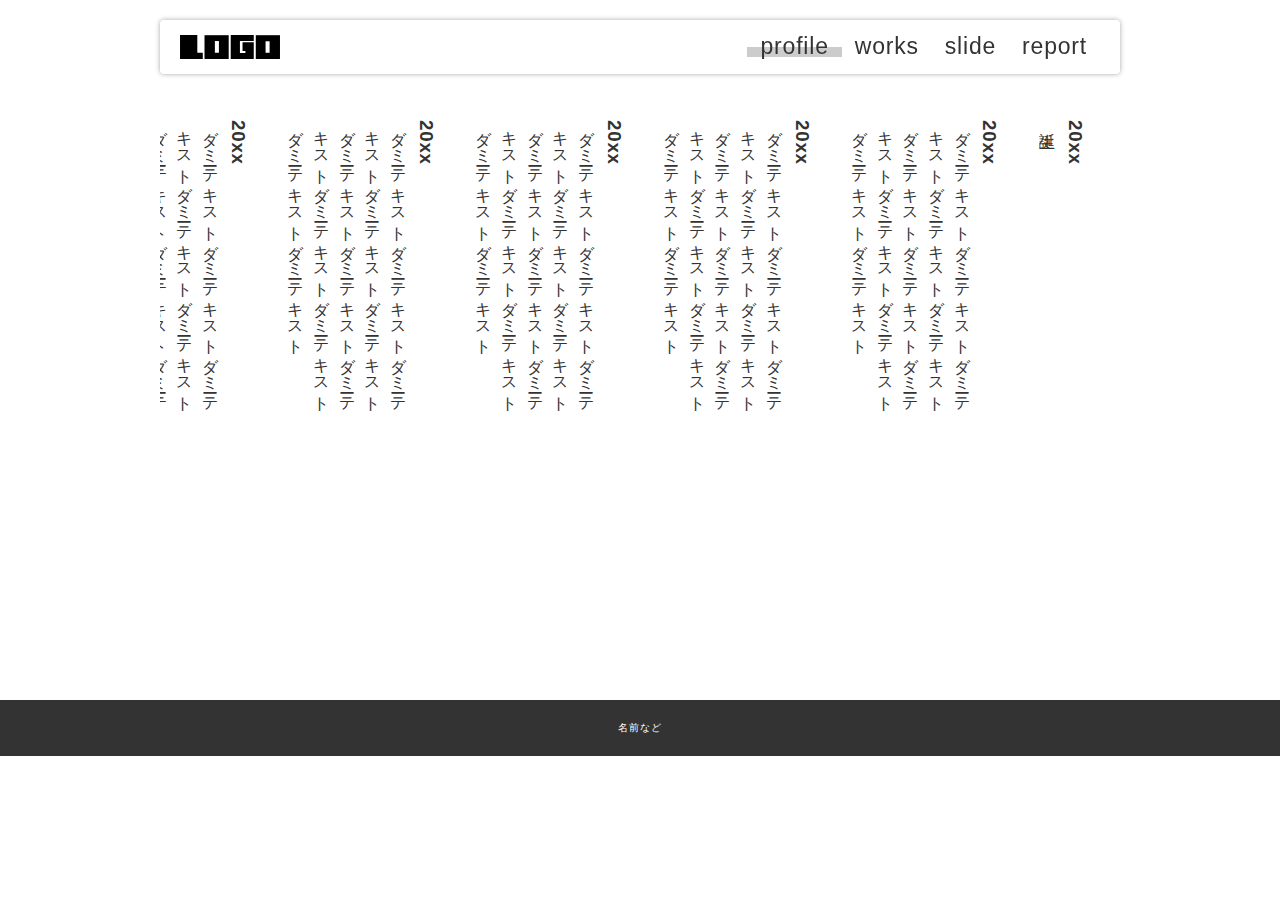
==== profile.html @ c4fc2700 "Initial commit" ====
<!DOCTYPE html>
<html lang="ja">
  <head>
    <meta charset="UTF-8" />
    <meta http-equiv="X-UA-Compatible" content="IE=edge" />
    <meta name="viewport" content="width=device-width, initial-scale=1.0" />
    <link rel="stylesheet" href="./css/style.css" />

    <!-- cdnからjquery読み込み -->
    <script
      src="https://code.jquery.com/jquery-3.6.0.js"
      integrity="sha256-H+K7U5CnXl1h5ywQfKtSj8PCmoN9aaq30gDh27Xc0jk="
      crossorigin="anonymous"
    ></script>
    <script src="./js/main.js"></script>
    <title>プロフィールページ</title>
  </head>
  <body class="contents_page">
    <header>
      <div class="inner">
        <div id="menu_btn"></div>
        <p id="header_logo">
          <a href="./index.html"><img src="./images/logo.svg" alt="" /></a>
        </p>
        <ul id="global_menu">
          <li class="current"><a href="./profile.html">profile</a></li>
          <li><a href="./works.html">works</a></li>
          <li><a href="./slide.html">slide</a></li>
          <li><a href="./report.html">report</a></li>
        </ul>
      </div>
    </header>

    <div class="contents">
      <section>
        <div class="profile_container">
          <h3>20xx</h3>
          <div>誕生</div>
          <h3>20xx</h3>
          <div>
            ダミーテキストダミーテキストダミーテキストダミーテキストダミーテキストダミーテキストダミーテキストダミーテキストダミーテキストダミーテキストダミーテキストダミーテキスト
          </div>
          <h3>20xx</h3>
          <div>
            ダミーテキストダミーテキストダミーテキストダミーテキストダミーテキストダミーテキストダミーテキストダミーテキストダミーテキストダミーテキストダミーテキストダミーテキスト
          </div>
          <h3>20xx</h3>
          <div>
            ダミーテキストダミーテキストダミーテキストダミーテキストダミーテキストダミーテキストダミーテキストダミーテキストダミーテキストダミーテキストダミーテキストダミーテキスト
          </div>
          <h3>20xx</h3>
          <div>
            ダミーテキストダミーテキストダミーテキストダミーテキストダミーテキストダミーテキストダミーテキストダミーテキストダミーテキストダミーテキストダミーテキストダミーテキスト
          </div>
          <h3>20xx</h3>
          <div>
            ダミーテキストダミーテキストダミーテキストダミーテキストダミーテキストダミーテキストダミーテキストダミーテキストダミーテキストダミーテキストダミーテキストダミーテキスト
          </div>
          <h3>20xx</h3>
          <div>
            ダミーテキストダミーテキストダミーテキストダミーテキストダミーテキストダミーテキストダミーテキストダミーテキストダミーテキストダミーテキストダミーテキストダミーテキスト
          </div>
          <h3>20xx</h3>
          <div>
            ダミーテキストダミーテキストダミーテキストダミーテキストダミーテキストダミーテキストダミーテキストダミーテキストダミーテキストダミーテキストダミーテキストダミーテキスト
          </div>
          <h3>20xx</h3>
          <div>
            ダミーテキストダミーテキストダミーテキストダミーテキストダミーテキストダミーテキストダミーテキストダミーテキストダミーテキストダミーテキストダミーテキストダミーテキスト
          </div>
          <h3>20xx</h3>
          <div>
            ダミーテキストダミーテキストダミーテキストダミーテキストダミーテキストダミーテキストダミーテキストダミーテキストダミーテキストダミーテキストダミーテキストダミーテキスト
          </div>
          <h3>20xx</h3>
          <div>
            ダミーテキストダミーテキストダミーテキストダミーテキストダミーテキストダミーテキストダミーテキストダミーテキストダミーテキストダミーテキストダミーテキストダミーテキスト
          </div>
          <h3>20xx</h3>
          <div>
            ダミーテキストダミーテキストダミーテキストダミーテキストダミーテキストダミーテキストダミーテキストダミーテキストダミーテキストダミーテキストダミーテキストダミーテキスト
          </div>
          <h3>20xx</h3>
          <div>
            ダミーテキストダミーテキストダミーテキストダミーテキストダミーテキストダミーテキストダミーテキストダミーテキストダミーテキストダミーテキストダミーテキストダミーテキスト
          </div>
        </div>
      </section>
    </div>

    <footer>名前など</footer>
  </body>
</html>
---- css/style.css ----
@charset "UTF-8";
/*======================================================
基本 全体の設定
======================================================*/
* {
  box-sizing: border-box;
  margin: 0;
  padding: 0;
}

html,
body {
  height: 100%;
  font-feature-settings: "palt";
  background-color: #fff;
  position: relative;
}

body {
  font-size: 16px;
  line-height: 1.6;
  font-family: "游ゴシック体", YuGothic, "游ゴシック", "Yu Gothic", "ヒラギノ角ゴ ProN W3", "Hiragino Kaku Gothic ProN", "メイリオ", Meiryo, sans-serif;
  color: #333333;
  letter-spacing: 0.05em;
}

a {
  color: inherit;
  transition: 0.3s all;/* 値が変わった場合、0.3秒かけて変化する */
}

/* a:hoverはマウスオーバーしたときのセレクタ */
a:hover {
  opacity: 0.7;
}

/* 画像は親要素からはみ出さないように最大幅を100%に */
img {
  max-width: 100%;
  height: auto;
}

/* リストの先頭に・がつかないように */
li {
  list-style: none;
}

@media (min-width: 901px) {
  .sp_only {
    display: none !important;
  }
}

@media (max-width: 900px) {
  .pc_only {
    display: none !important;
  }
}




/*======================================================
header
======================================================*/
header {
  position: fixed;/* position: fixedにするとスクロールしても同じ位置に表示される */
  z-index: 2; /* z-indexはレイヤーの前後関係。数字が大きくなるほど手前 */
  max-width: 1000px;/* max-widthは最大幅 ウィンドウが小さくなればそれに合わせてせまくなる */
  top: 0;
  left: 0;
  right: 0;
  margin: auto;
}

header a {
  display: block;
  text-decoration: none;/* a要素にもともと付く下線をなしに */
}

header .inner {
  background-color: #fff;
  position: relative;
  display: flex;
  justify-content: space-between;
  padding: 15px 20px;
  box-shadow: 0px 0px 5px rgba(0, 0, 0, 0.35);
  border-radius: 4px;
  margin: 20px;
}

/* ロゴ */
#header_logo img {
  display: block;
  width: 100px;
}

/* メニュー */
#global_menu {
  display: flex;
  font-size: 23px;
  position: relative;
}



#global_menu a {
  padding: 0px 13px;
  line-height: 1;
  position: relative;
}

#global_menu li {
  position: relative;
}

#global_menu li.current::before {
  content: "";
  bottom: 2px;
  position: absolute;
  width: 100%;
  height: 10px;
  background-color: #ccc;
}

#menu_btn{
  position: absolute;
  width: 40px;
  height: 40px;
  border-radius: 20px;
  right: 10px;
  top: 7px;
  background-color: #ccc;
  z-index: 30;
  cursor: pointer;
  display: none;
}

/* レスポンシブ */
@media (max-width: 900px) {
  header .inner {
    flex-direction: column;
  }

  #global_menu {
    flex-direction: column;
    display: none;
  }

  .open_menu #global_menu {
    display: flex;
  }

  #global_menu li a{
    padding: 10px 0;
    text-align: center;
  }

  #menu_btn{
    display: block;
  }
}

/*======================================================
footer
======================================================*/
footer {
  background-color: #333;
  color: #fff;
  text-align: center;
  padding: 20px;
  font-size: 10px;
}


/*======================================================
コンテンツ共通
======================================================*/

body.contents_page {/* classにcontents_pageが指定されているbodyタグ */
  padding-top: 100px;
}

.sec{
  margin-bottom: 40px;
}

.contents {
  max-width: 1000px;
  min-height: 600px;
  padding: 20px;
  margin: auto;
}

/* =================================================
トップページ
================================================= */
.top_eye_catch {
  height: 500px;
  color: #fff;
  font-weight: bold;
  background-image: url(../images/top.jpg);/* 背景画像 */
  background-size: cover;/* 背景画像のサイズ 要素いっぱいに表示 */
  background-position: center center;/* 背景画像の位置 */
  background-attachment: fixed;/* スクロールしたときの背景画像の位置 固定 */
  
  /* 上下左右中央テクニック https://ics.media/entry/17522/ */
  display: flex;
  align-items: center;
  justify-content: center;
}

.link_menu{
  padding-top: 10px;
}

.each_link{
  display: flex;
}

.each_link .link_pic{
  width: 200px;
}

.each_link .link_txt{
  margin-left: 30px;
  flex: 1;
}

.each_link .link_title{
  font-weight: bold;
  padding-bottom: 5px;
  margin-bottom: 5px;
  border-bottom: 1px solid #333;
}

a.link_btn{
  text-decoration: none;
  font-weight: bold;
  display: block;
  margin: 30px 0;
  border: 2px solid #666;
  padding: 5px;
  text-align: center;
  border-radius: 50px;
  width: 200px;
}

a.link_btn:hover{/* classがlink_btnのaタグのマウスオーバー時 */
  opacity: 1;/* 半透明にならないように上書き */
  border-radius: 0;
  color: #fff;
  background-color: #333;
}

/* =================================================
worksページ
================================================= */

.thumb_list {
  display: flex;
  flex-wrap: wrap;
  margin: 0 -10px;
}

.thumb_list li {
  width: 25%;
  padding: 10px;
}

@media (max-width: 900px) {
  .thumb_list li {
    width: 50%;
  }
}

@media (max-width: 500px) {
  .thumb_list li {
    width: 100%;
  }
}

.thumb_list li a {
  display: block;
  height: 120px;
  border: 1px solid #ccc;
  opacity: 1;
  overflow: hidden;/* はみ出た部分は隠す */
}

.thumb_list li a img {
  display: block;
  width: 100%;
  height: 100%;
  object-fit: cover;
  object-position: center center;
  
  transition: 0.4s all;
}

/* マウスオーバー時、中の画像が1.3倍になって10度傾く */
.thumb_list li a:hover img{
  transform: scale(1.3) rotate(10deg);
}

/*======================================================
reportページ
======================================================*/

.report_eye_catch {
  height: 300px;
  background-image: url(../images/report.jpg);
  background-size: cover;
  background-position: center center;
  display: flex;
  align-items: center;
  justify-content: center;
  color: #fff;
  font-weight: bold;
}

.report {
  border: 1px solid #ccc;
  padding: 40px;
}

.report .outline {
  margin-bottom: 40px;
  display: flex;
}

@media (max-width: 900px) {
  .report .outline {
    display: block;
  }
}

.report .outline .pic {
  width: 45%;
  border: 3px solid #999;
}

.report .outline .txt {
  flex: 1;
  padding-left: 20px;
}

.report h1 {
  margin-bottom: 20px;
  padding-left: 10px;
  border-left: 5px solid #ff9a02;
}

.ex_link {
  display: inline-block;
  position: relative;
  padding: 4px;
  padding-left: 26px;
}

.ex_link::before {
  box-sizing: border-box;
  content: "";
  display: block;
  width: 20px;
  height: 14px;
  border: 3px solid #666;
  border-radius: 3px;
  position: absolute;
  left: 0;
  top: 0;
  bottom: 0;
  margin: auto;
}

/* =================================================
profileページ
================================================= */
.profile_container{
  writing-mode: vertical-rl;
  width: 100%;
  height: 300px;
  overflow: auto;
}

.profile_container h3{
  margin-right: 30px;
}



/*======================================================
汎用
======================================================*/
.mb_m {
  margin-bottom: 20px;
}
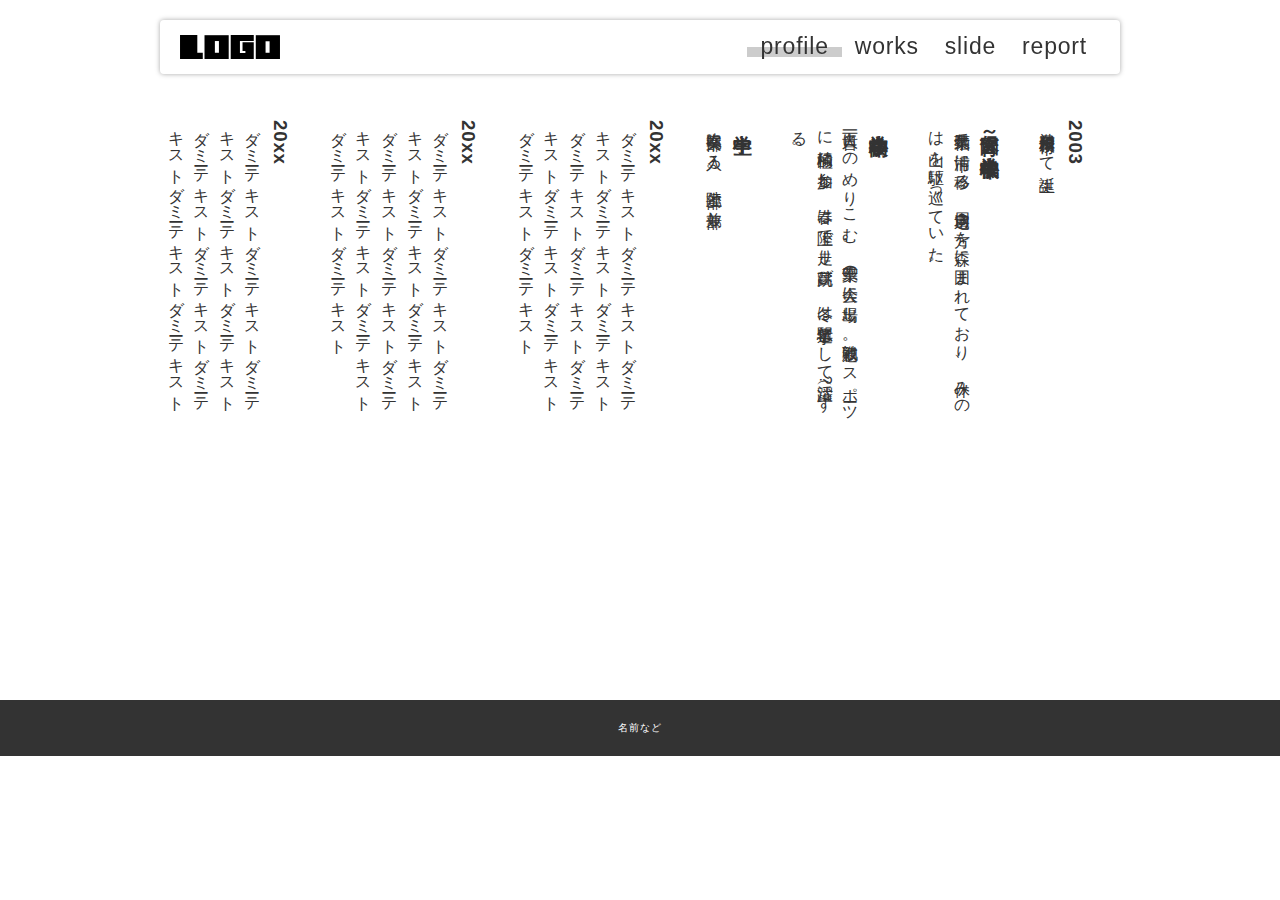
==== commit a8854d70: "各種変更" ====
--- a/profile.html
+++ b/profile.html
@@ -34,19 +34,20 @@
     <div class="contents">
       <section>
         <div class="profile_container">
-          <h3>20xx</h3>
-          <div>誕生</div>
-          <h3>20xx</h3>
+          <h3>2003</h3>
+          <div>神奈川県相模原市にて誕生</div>
+          <h3>保育園～小学校低学年</h3>
           <div>
-            ダミーテキストダミーテキストダミーテキストダミーテキストダミーテキストダミーテキストダミーテキストダミーテキストダミーテキストダミーテキストダミーテキストダミーテキスト
+            千葉県袖ケ浦市に移る。自宅周辺３方を森に囲まれており、休みの日は山を駆け巡っていた。
           </div>
-          <h3>20xx</h3>
+          <h3>小学校高学年</h3>
           <div>
-            ダミーテキストダミーテキストダミーテキストダミーテキストダミーテキストダミーテキストダミーテキストダミーテキストダミーテキストダミーテキストダミーテキストダミーテキスト
+            百人一首にのめりこむ。千葉県の大会に出場し、初戦敗退。
+            スポーツに積極的に参加し、春は陸上で走り高跳び、冬は駅伝選手として活躍（?）する。
           </div>
-          <h3>20xx</h3>
+          <h3>中学生</h3>
           <div>
-            ダミーテキストダミーテキストダミーテキストダミーテキストダミーテキストダミーテキストダミーテキストダミーテキストダミーテキストダミーテキストダミーテキストダミーテキスト
+          吹奏楽部に入る。陸上部と兼部し
           </div>
           <h3>20xx</h3>
           <div>
--- a/css/style.css
+++ b/css/style.css
@@ -199,7 +199,7 @@
   height: 500px;
   color: #fff;
   font-weight: bold;
-  background-image: url(../images/top.jpg);/* 背景画像 */
+  background-image: url(../images/1657693103679.jpg);/* 背景画像 */
   background-size: cover;/* 背景画像のサイズ 要素いっぱいに表示 */
   background-position: center center;/* 背景画像の位置 */
   background-attachment: fixed;/* スクロールしたときの背景画像の位置 固定 */
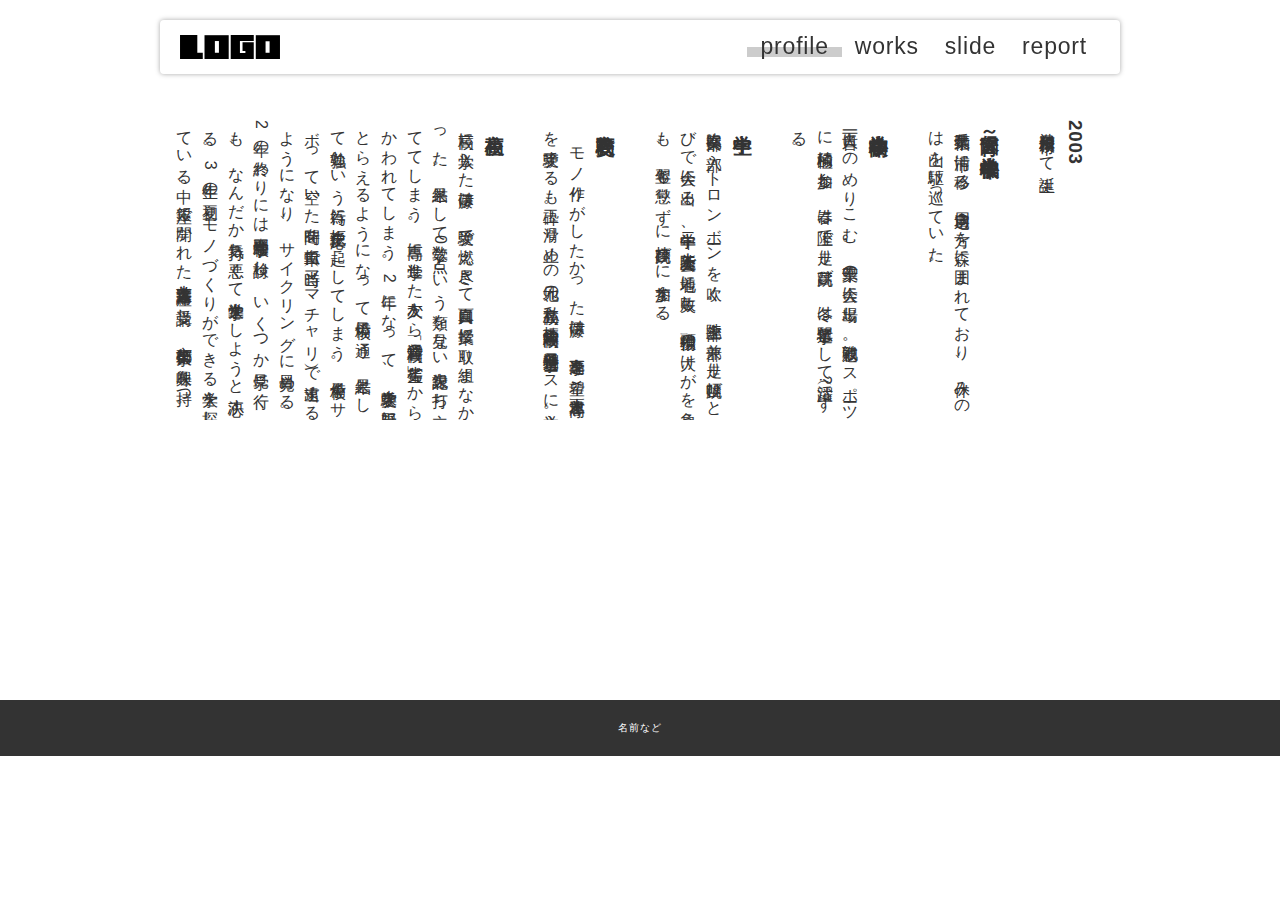
==== commit 8401925e: "itogh" ====
--- a/profile.html
+++ b/profile.html
@@ -47,43 +47,30 @@
           </div>
           <h3>中学生</h3>
           <div>
-          吹奏楽部に入る。陸上部と兼部し
+          吹奏楽部に入部、トロンボーンを吹く。陸上部を兼部、走り幅跳びと棒高跳びで大会に出る。
+          中学二年、新人陸上大会で着地に失敗し、頸椎損傷の大けがを負うも、翌年も懲りずに棒高跳びに参加する。
           </div>
-          <h3>20xx</h3>
+          <h3>高校受験</h3>
           <div>
-            ダミーテキストダミーテキストダミーテキストダミーテキストダミーテキストダミーテキストダミーテキストダミーテキストダミーテキストダミーテキストダミーテキストダミーテキスト
+          　モノ作りがしたかった伊藤は、高専進学を希望、木更津高専と東京都立産業技術高専を受験するも玉砕。滑り止めの地元の私立高校、拓殖大学紅陵高校の普通科特別進学コースに入学。
           </div>
-          <h3>20xx</h3>
+          <h3>高校生</h3>
           <div>
-            ダミーテキストダミーテキストダミーテキストダミーテキストダミーテキストダミーテキストダミーテキストダミーテキストダミーテキストダミーテキストダミーテキストダミーテキスト
+            高校に入学した伊藤は、受験で燃え尽きて真面目に授業に取り組まなかった。結果として数学0点という類を見ない大記録を打ち立ててしまう。高専に進学した友人から「普通科高校の劣等生」とからかわれてしまう。
+            2年になって、大学受験を視野にとらえるようになって予備校に通う。結果として勉強という行為に拒絶反応を起こしてしまう。予備校をサボって空いた時間を自転車で（当時ママチャリ）で遠出するようになり、サイクリングに目覚める。2年の終わりには専門学校進学も検討し、いくつか見学に行くも、なんだか気持ち悪くて大学進学をしようと決心する。
+            3年生の初夏、モノづくりができる大学を探している中、銀座で開かれた美大芸大進路講座を受講し、京都芸術大学に興味を持つ。
           </div>
-          <h3>20xx</h3>
+          <h3>大学受験</h3>
           <div>
-            ダミーテキストダミーテキストダミーテキストダミーテキストダミーテキストダミーテキストダミーテキストダミーテキストダミーテキストダミーテキストダミーテキストダミーテキスト
+            秋、体験授業型選抜１期受験一週間前、４０度の熱を出して寝込んでいた。京都に前日入りした時点で少し熱っぽかったが、当日は何とか熱が下がっていた。
+            前日までほとんど何も食べられておらず、そのうえ緊張して上がっていたので、今でも当日に何をして、何を口走ったのか覚えていないが、確かなのはやらかしていたことだった。
+            一週間後、受験番号一覧の中に自分の番号はなかった。
+            しばらくへこんでいたが、２期受験まで時間はあるし、健康に気遣って過ごそうと決意し、早起きして朝にジョギング、早朝畑作業がある日は前の晩に早く寝る、陸上部で後輩に混じって練習に参加したりと、健康優良成績不良という感じで、二期までの約一か月間をすごした。
+            二期受験当日はだいぶリラックスして受けられていたと思う。何やってたかあんまり覚えてはいないのだけれども。
           </div>
-          <h3>20xx</h3>
+          <h3>大学生</h3>
           <div>
-            ダミーテキストダミーテキストダミーテキストダミーテキストダミーテキストダミーテキストダミーテキストダミーテキストダミーテキストダミーテキストダミーテキストダミーテキスト
-          </div>
-          <h3>20xx</h3>
-          <div>
-            ダミーテキストダミーテキストダミーテキストダミーテキストダミーテキストダミーテキストダミーテキストダミーテキストダミーテキストダミーテキストダミーテキストダミーテキスト
-          </div>
-          <h3>20xx</h3>
-          <div>
-            ダミーテキストダミーテキストダミーテキストダミーテキストダミーテキストダミーテキストダミーテキストダミーテキストダミーテキストダミーテキストダミーテキストダミーテキスト
-          </div>
-          <h3>20xx</h3>
-          <div>
-            ダミーテキストダミーテキストダミーテキストダミーテキストダミーテキストダミーテキストダミーテキストダミーテキストダミーテキストダミーテキストダミーテキストダミーテキスト
-          </div>
-          <h3>20xx</h3>
-          <div>
-            ダミーテキストダミーテキストダミーテキストダミーテキストダミーテキストダミーテキストダミーテキストダミーテキストダミーテキストダミーテキストダミーテキストダミーテキスト
-          </div>
-          <h3>20xx</h3>
-          <div>
-            ダミーテキストダミーテキストダミーテキストダミーテキストダミーテキストダミーテキストダミーテキストダミーテキストダミーテキストダミーテキストダミーテキストダミーテキスト
+          Tシャツを自作したり、起業を目指して動いたりと、人生で一番自由に生きている。
           </div>
         </div>
       </section>
--- a/css/style.css
+++ b/css/style.css
@@ -309,7 +309,7 @@
 
 .report_eye_catch {
   height: 300px;
-  background-image: url(../images/report.jpg);
+  background-image: url(../images/1657693076506.jpg);
   background-size: cover;
   background-position: center center;
   display: flex;
